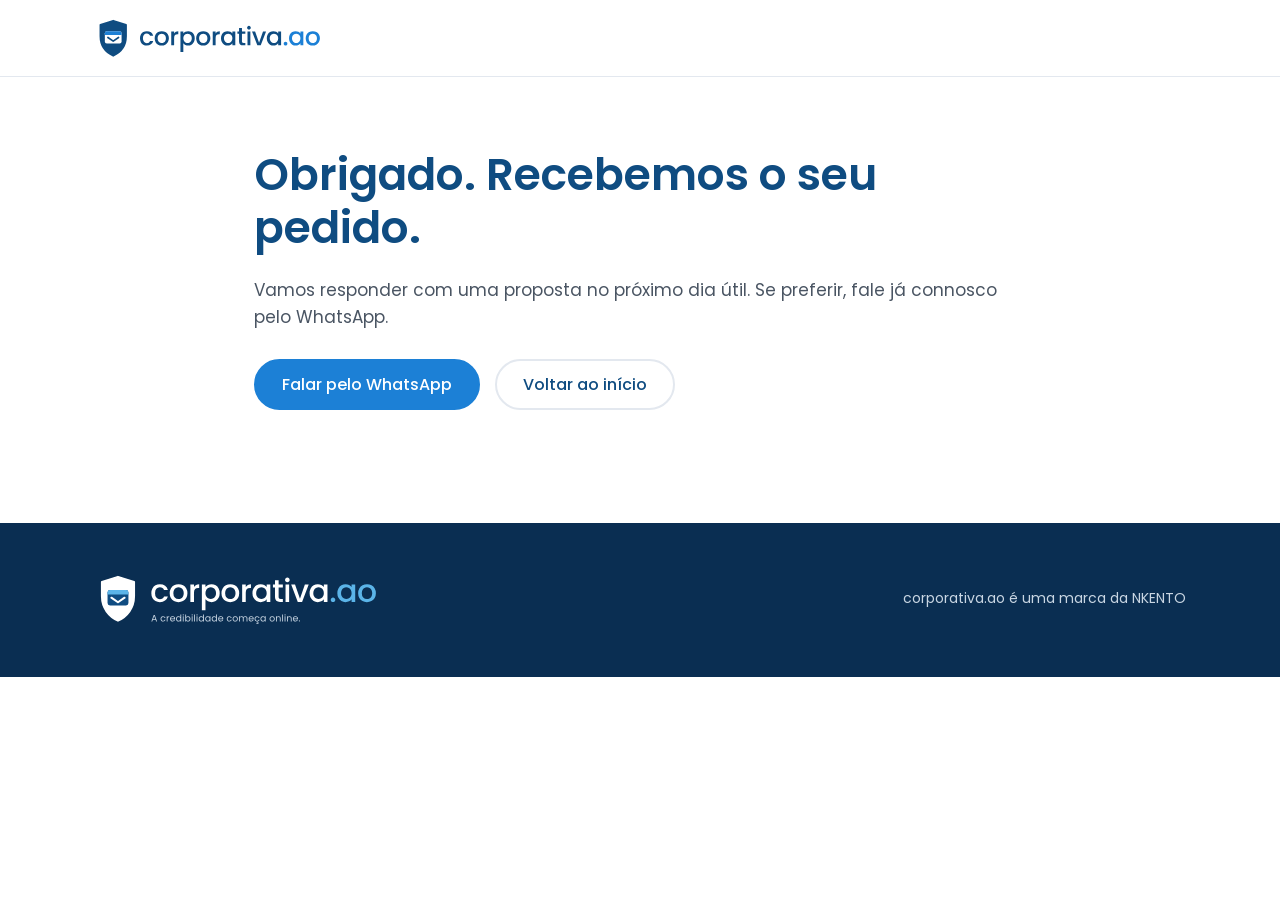
==== obrigado.html @ f04cb266 "Primeira versão do site corporativa.ao" ====
<!doctype html>
<html lang="pt-AO">
<head>
<meta charset="utf-8">
<meta name="viewport" content="width=device-width, initial-scale=1">
<title>Pedido recebido · corporativa.ao</title>
<meta name="robots" content="noindex">
<link rel="icon" href="favicon.svg" type="image/svg+xml">
<link rel="stylesheet" href="estilo.css">
</head>
<body>
<header class="topo">
  <div class="contentor topo-linha">
    <a href="index.html" class="marca"><img src="logo.svg" alt="corporativa.ao" width="230" height="47"></a>
  </div>
</header>
<main class="pagina-texto">
  <div class="contentor estreito">
    <h1>Obrigado. Recebemos o seu pedido.</h1>
    <p>Vamos responder com uma proposta no próximo dia útil. Se preferir, fale já connosco pelo WhatsApp.</p>
    <p style="margin-top:28px"><a class="botao" href="https://wa.me/244XXXXXXXXX" target="_blank" rel="noopener">Falar pelo WhatsApp</a>
    <a class="botao botao-secundario" href="index.html" style="margin-left:10px">Voltar ao início</a></p>
  </div>
</main>
<footer class="rodape">
  <div class="contentor rodape-grelha">
    <img src="logo-negativo.svg" alt="corporativa.ao · A credibilidade começa online." width="300" height="64">
    <div class="rodape-texto"><p>corporativa.ao é uma marca da NKENTO</p></div>
  </div>
</footer>
</body>
</html>
---- estilo.css ----
/* corporativa.ao · estilos do site (normas da marca v3) */

@font-face { font-family: "Poppins"; src: url("Poppins-Regular.ttf") format("truetype"); font-weight: 400; font-display: swap; }
@font-face { font-family: "Poppins"; src: url("Poppins-Medium.ttf") format("truetype"); font-weight: 500; font-display: swap; }
@font-face { font-family: "Poppins"; src: url("Poppins-SemiBold.ttf") format("truetype"); font-weight: 600; font-display: swap; }

:root {
  --azul: #0F4C81;        /* Azul Corporativo */
  --azul-online: #1C80D6; /* Azul Online */
  --azul-claro: #5BB4E8;  /* Azul Claro */
  --azul-noite: #0A2E52;  /* Azul Noite */
  --grafite: #4A5563;     /* Grafite */
  --nevoa: #F4F7FB;       /* Névoa */
  --linha: #E3E8EF;
  --branco: #FFFFFF;
  --raio: 14px;
  --sombra: 0 10px 30px rgba(10, 46, 82, 0.10);
  --largura: 1140px;
}

*, *::before, *::after { box-sizing: border-box; }
html { scroll-behavior: smooth; }
body {
  margin: 0;
  font-family: "Poppins", Arial, sans-serif;
  font-size: 17px;
  line-height: 1.6;
  color: var(--grafite);
  background: var(--branco);
  -webkit-font-smoothing: antialiased;
}
img { max-width: 100%; height: auto; display: block; }
a { color: var(--azul-online); }
h1, h2, h3 { color: var(--azul); line-height: 1.2; margin: 0 0 .5em; font-weight: 600; }
p { margin: 0 0 1em; }

.contentor { width: 100%; max-width: var(--largura); margin: 0 auto; padding: 0 24px; }
.estreito { max-width: 820px; }

.saltar { position: absolute; left: -999px; top: 8px; background: var(--azul); color: #fff; padding: 8px 14px; border-radius: 8px; z-index: 100; }
.saltar:focus { left: 8px; }

/* Botões */
.botao {
  display: inline-flex; align-items: center; justify-content: center;
  padding: 14px 26px; border-radius: 999px; border: 2px solid var(--azul-online);
  background: var(--azul-online); color: #fff; font: 500 16px/1.2 "Poppins", Arial, sans-serif;
  text-decoration: none; cursor: pointer; transition: background .2s, border-color .2s, transform .2s;
}
.botao:hover { background: var(--azul); border-color: var(--azul); }
.botao:focus-visible, .menu a:focus-visible, summary:focus-visible { outline: 3px solid var(--azul-claro); outline-offset: 3px; }
.botao-secundario { background: transparent; color: var(--azul); border-color: var(--linha); }
.botao-secundario:hover { background: var(--nevoa); border-color: var(--azul); color: var(--azul); }
.botao-pequeno { padding: 10px 18px; font-size: 15px; }
.botao-largo { width: 100%; }

/* Topo */
.topo { position: sticky; top: 0; z-index: 50; background: rgba(255,255,255,.94); backdrop-filter: blur(8px); border-bottom: 1px solid var(--linha); }
.topo-linha { display: flex; align-items: center; justify-content: space-between; height: 76px; }
.marca img { height: 44px; width: auto; }
.menu { display: flex; align-items: center; gap: 28px; }
.menu a { color: var(--azul); text-decoration: none; font-weight: 500; font-size: 15px; }
.menu a:not(.botao):hover { color: var(--azul-online); }
.menu .botao { color: #fff; }
.menu-botao { display: none; background: none; border: 0; padding: 10px; cursor: pointer; }
.menu-botao span { display: block; width: 24px; height: 2px; background: var(--azul); margin: 5px 0; transition: transform .2s, opacity .2s; }

/* Hero */
.hero { background: linear-gradient(180deg, var(--nevoa) 0%, #fff 100%); padding: 72px 0 88px; overflow: hidden; }
.hero-grelha { display: grid; grid-template-columns: 1.05fr .95fr; gap: 56px; align-items: center; }
.etiqueta { display: inline-block; font-size: 14px; font-weight: 500; color: var(--azul); background: #fff; border: 1px solid var(--linha); padding: 6px 14px; border-radius: 999px; margin-bottom: 22px; }
.hero h1 { font-size: clamp(38px, 5.2vw, 60px); letter-spacing: -0.02em; }
.destaque { color: var(--azul-online); }
.hero-sub { font-size: 19px; max-width: 540px; }
.hero-accoes { display: flex; flex-wrap: wrap; gap: 14px; margin: 30px 0 28px; }
.hero-provas { list-style: none; padding: 0; margin: 0; display: flex; flex-wrap: wrap; gap: 10px 24px; font-size: 15px; }
.hero-provas li { position: relative; padding-left: 26px; }
.hero-provas li::before, .lista-visto li::before {
  content: ""; position: absolute; left: 0; top: .45em; width: 16px; height: 16px; border-radius: 50%;
  background: var(--azul-online) url("data:image/svg+xml,%3Csvg xmlns='http://www.w3.org/2000/svg' viewBox='0 0 16 16'%3E%3Cpath d='M4.5 8.2l2.2 2.2 4.8-4.8' fill='none' stroke='%23fff' stroke-width='2' stroke-linecap='round' stroke-linejoin='round'/%3E%3C/svg%3E") center/16px no-repeat;
}

/* Ilustração do hero */
.hero-visual { position: relative; padding: 10px 0 40px 20px; }
.navegador { background: #fff; border-radius: 16px; box-shadow: 0 30px 60px rgba(10,46,82,.18); overflow: hidden; border: 1px solid var(--linha); }
.navegador-barra { display: flex; align-items: center; gap: 7px; background: var(--azul-online); padding: 12px 16px; }
.navegador-barra i { width: 10px; height: 10px; border-radius: 50%; background: rgba(255,255,255,.85); }
.navegador-barra span { margin-left: 12px; background: rgba(255,255,255,.18); color: #fff; font-size: 13px; padding: 3px 14px; border-radius: 999px; }
.navegador-corpo { padding: 22px 24px 28px; }
.maq-nav { display: flex; align-items: center; gap: 14px; margin-bottom: 26px; font-size: 14px; color: var(--azul); }
.maq-nav b { margin-right: auto; }
.maq-nav span { width: 42px; height: 7px; border-radius: 4px; background: var(--linha); }
.maq-hero { background: var(--nevoa); border-radius: 12px; padding: 26px 22px; margin-bottom: 18px; }
.maq-linha { height: 12px; border-radius: 6px; background: var(--azul); margin-bottom: 12px; }
.maq-linha.l1 { width: 72%; }
.maq-linha.l2 { width: 48%; background: #C9D6E3; height: 9px; }
.maq-botao { width: 120px; height: 30px; border-radius: 999px; background: var(--azul-online); margin-top: 18px; }
.maq-cartoes { display: grid; grid-template-columns: repeat(3, 1fr); gap: 12px; }
.maq-cartoes div { height: 64px; border-radius: 10px; border: 1px solid var(--linha); background: linear-gradient(180deg, #fff 55%, var(--nevoa) 55%); }
.cartao-email {
  position: absolute; left: -10px; bottom: 6px; display: flex; gap: 12px; align-items: center;
  background: #fff; border-radius: 14px; padding: 14px 18px; box-shadow: var(--sombra); border: 1px solid var(--linha);
}
.cartao-email b { display: block; color: var(--azul); font-size: 15px; font-weight: 600; }
.cartao-email small { color: var(--grafite); font-size: 13px; }
.cartao-email-icone { width: 42px; height: 42px; border-radius: 12px; background: var(--azul); color: #fff; display: grid; place-items: center; }

/* Secções */
.seccao { padding: 96px 0; }
.seccao-clara { background: var(--nevoa); }
.seccao-escura { background: var(--azul-noite); color: #C9D6E3; }
.seccao-escura h2, .seccao-escura h3 { color: #fff; }
.titulo-seccao { font-size: clamp(28px, 3.4vw, 40px); letter-spacing: -0.015em; max-width: 760px; }
.intro-seccao { font-size: 18px; max-width: 680px; margin-bottom: 44px; }

/* Comparação */
.comparacao { display: grid; grid-template-columns: 1fr 1fr; gap: 24px; }
.comparacao-cartao { background: #fff; border-radius: var(--raio); padding: 30px; border: 1px solid var(--linha); }
.comparacao-cartao ul { margin: 0; padding-left: 20px; }
.comparacao-cartao li { margin-bottom: 6px; }
.comparacao-rotulo { font-size: 14px; font-weight: 600; text-transform: uppercase; letter-spacing: .06em; margin-bottom: 10px; }
.endereco { font-size: 20px; font-weight: 500; padding: 12px 16px; border-radius: 10px; margin-bottom: 18px; word-break: break-all; }
.antes .comparacao-rotulo { color: #8A94A3; }
.antes .endereco { background: #F1F2F4; color: #6B7280; }
.depois { border: 2px solid var(--azul-online); box-shadow: var(--sombra); }
.depois .comparacao-rotulo { color: var(--azul-online); }
.depois .endereco { background: #E8F2FC; color: var(--azul); }

/* Cartões do pacote */
.grelha-3 { display: grid; grid-template-columns: repeat(3, 1fr); gap: 24px; }
.cartao { background: #fff; border: 1px solid var(--linha); border-radius: var(--raio); padding: 30px; transition: box-shadow .2s, transform .2s; }
.cartao:hover { box-shadow: var(--sombra); transform: translateY(-2px); }
.cartao h3 { font-size: 20px; }
.cartao p { margin: 0; font-size: 16px; }
.icone { width: 52px; height: 52px; border-radius: 14px; background: #E8F2FC; display: grid; place-items: center; margin-bottom: 20px; }
.icone svg { width: 26px; height: 26px; fill: none; stroke: var(--azul-online); stroke-width: 1.8; stroke-linecap: round; stroke-linejoin: round; }

/* Passos */
.passos { list-style: none; padding: 0; margin: 0; display: grid; grid-template-columns: repeat(4, 1fr); gap: 24px; counter-reset: passo; }
.passos li { background: #fff; border-radius: var(--raio); padding: 28px; border: 1px solid var(--linha); }
.passos h3 { font-size: 19px; }
.passos p { margin: 0; font-size: 16px; }
.passo-numero { display: grid; place-items: center; width: 40px; height: 40px; border-radius: 50%; background: var(--azul); color: #fff; font-weight: 600; margin-bottom: 18px; }

/* Público */
.publico > div { border-top: 3px solid var(--azul-online); padding-top: 22px; }
.publico h3 { font-size: 20px; }
.publico p { font-size: 16px; }

/* Preço */
.precos-grelha { display: grid; grid-template-columns: 1.1fr .9fr; gap: 56px; align-items: center; }
.seccao-escura .intro-seccao { color: #C9D6E3; }
.lista-visto { list-style: none; padding: 0; margin: 0; columns: 2; column-gap: 28px; }
.lista-visto li { position: relative; padding-left: 28px; margin-bottom: 12px; break-inside: avoid; color: #fff; }
.lista-visto li::before { background-color: var(--azul-claro); }
.cartao-preco { background: #fff; color: var(--grafite); border-radius: 20px; padding: 38px; box-shadow: 0 30px 60px rgba(0,0,0,.25); }
.preco-rotulo { font-weight: 600; color: var(--azul-online); text-transform: uppercase; letter-spacing: .06em; font-size: 14px; margin-bottom: 6px; }
.preco { font-size: 22px; font-weight: 500; color: var(--azul); margin: 0; }
.preco span { font-size: 54px; font-weight: 600; letter-spacing: -0.02em; }
.preco-nota { font-size: 15px; }
.cartao-preco hr { border: 0; border-top: 1px solid var(--linha); margin: 22px 0; }
.renovacao b { color: var(--azul); }
.equivale { font-size: 15px; background: var(--nevoa); padding: 10px 14px; border-radius: 10px; margin-bottom: 24px; }

/* Perguntas */
.perguntas details { border-bottom: 1px solid var(--linha); }
.perguntas summary {
  list-style: none; cursor: pointer; padding: 22px 40px 22px 0; position: relative;
  font-weight: 500; font-size: 18px; color: var(--azul);
}
.perguntas summary::-webkit-details-marker { display: none; }
.perguntas summary::after {
  content: ""; position: absolute; right: 6px; top: 50%; width: 12px; height: 12px; margin-top: -8px;
  border-right: 2px solid var(--azul-online); border-bottom: 2px solid var(--azul-online); transform: rotate(45deg); transition: transform .2s;
}
.perguntas details[open] summary::after { transform: rotate(-135deg); margin-top: -2px; }
.perguntas details p { padding-right: 40px; }

/* Contacto */
.contacto-grelha { display: grid; grid-template-columns: .9fr 1.1fr; gap: 56px; align-items: start; }
.contactos { list-style: none; padding: 0; margin: 0; }
.contactos li { padding: 14px 0; border-top: 1px solid var(--linha); display: grid; grid-template-columns: 110px 1fr; gap: 12px; }
.contactos span { font-weight: 600; color: var(--azul); }
.formulario { background: #fff; border-radius: 20px; padding: 34px; box-shadow: var(--sombra); border: 1px solid var(--linha); }
.campo { margin-bottom: 18px; }
.campo-duplo { display: grid; grid-template-columns: 1fr 1fr; gap: 16px; }
.campo label { display: block; font-weight: 500; color: var(--azul); font-size: 15px; margin-bottom: 6px; }
.campo label small { font-weight: 400; color: var(--grafite); }
.campo input, .campo textarea {
  width: 100%; font: 400 16px/1.4 "Poppins", Arial, sans-serif; color: var(--azul-noite);
  border: 1px solid #C9D3DF; border-radius: 10px; padding: 12px 14px; background: #fff;
}
.campo input:focus, .campo textarea:focus { outline: none; border-color: var(--azul-online); box-shadow: 0 0 0 3px rgba(28,128,214,.18); }
.campo-escondido { position: absolute; left: -9999px; }
.aviso-dados { font-size: 14px; }

/* Rodapé */
.rodape { background: var(--azul-noite); color: #C9D6E3; padding: 48px 0; }
.rodape-grelha { display: flex; justify-content: space-between; align-items: center; gap: 32px; flex-wrap: wrap; }
.rodape img { height: 58px; width: auto; }
.rodape-texto { font-size: 14px; text-align: right; }
.rodape-texto p { margin: 0 0 4px; }
.rodape a { color: #fff; }

/* WhatsApp flutuante */
.whatsapp-flutuante {
  position: fixed; right: 20px; bottom: 20px; z-index: 60; width: 58px; height: 58px; border-radius: 50%;
  background: #25D366; color: #fff; display: grid; place-items: center; box-shadow: 0 10px 25px rgba(0,0,0,.2);
}

/* Páginas de texto (privacidade, obrigado) */
.voltar { color: var(--azul); font-weight: 500; font-size: 15px; text-decoration: none; }
.voltar:hover { color: var(--azul-online); }
.pagina-texto { padding: 72px 0 96px; }
.pagina-texto h1 { font-size: clamp(30px, 4vw, 44px); }
.pagina-texto h2 { font-size: 22px; margin-top: 1.6em; }

/* Ecrãs médios */
@media (max-width: 980px) {
  .hero-grelha, .precos-grelha, .contacto-grelha { grid-template-columns: 1fr; gap: 44px; }
  .hero-visual { max-width: 560px; }
  .grelha-3 { grid-template-columns: 1fr 1fr; }
  .passos { grid-template-columns: 1fr 1fr; }
}

/* Telemóvel */
@media (max-width: 760px) {
  body { font-size: 16px; }
  .contentor { padding: 0 16px; }
  .topo-linha { height: 64px; }
  .marca img { height: 34px; }
  .menu-botao { display: block; }
  .menu {
    position: absolute; top: 64px; left: 0; right: 0; background: #fff; border-bottom: 1px solid var(--linha);
    flex-direction: column; align-items: stretch; gap: 0; padding: 8px 16px 18px; display: none;
  }
  .menu.aberto { display: flex; }
  .menu a { padding: 14px 0; border-bottom: 1px solid var(--linha); font-size: 16px; }
  .menu a.botao { margin-top: 14px; border-bottom: 2px solid var(--azul-online); }
  .menu-botao[aria-expanded="true"] span:nth-child(1) { transform: translateY(7px) rotate(45deg); }
  .menu-botao[aria-expanded="true"] span:nth-child(2) { opacity: 0; }
  .menu-botao[aria-expanded="true"] span:nth-child(3) { transform: translateY(-7px) rotate(-45deg); }
  .hero { padding: 44px 0 64px; }
  .hero-sub { font-size: 17px; }
  .hero-accoes .botao { width: 100%; }
  .hero-visual { padding: 0 0 46px; }
  .cartao-email { left: 8px; right: 8px; bottom: 0; }
  .seccao { padding: 64px 0; }
  .intro-seccao { font-size: 16px; margin-bottom: 32px; }
  .comparacao, .grelha-3, .passos, .campo-duplo { grid-template-columns: 1fr; }
  .endereco { font-size: 14px; word-break: normal; overflow-wrap: anywhere; }
  .lista-visto { columns: 1; }
  .cartao-preco, .formulario { padding: 26px 20px; }
  .preco span { font-size: 44px; }
  .contactos li { grid-template-columns: 1fr; gap: 2px; }
  .rodape-texto { text-align: left; }
  .whatsapp-flutuante { width: 52px; height: 52px; right: 14px; bottom: 14px; }
}

@media (prefers-reduced-motion: reduce) {
  html { scroll-behavior: auto; }
  * { transition: none !important; }
}
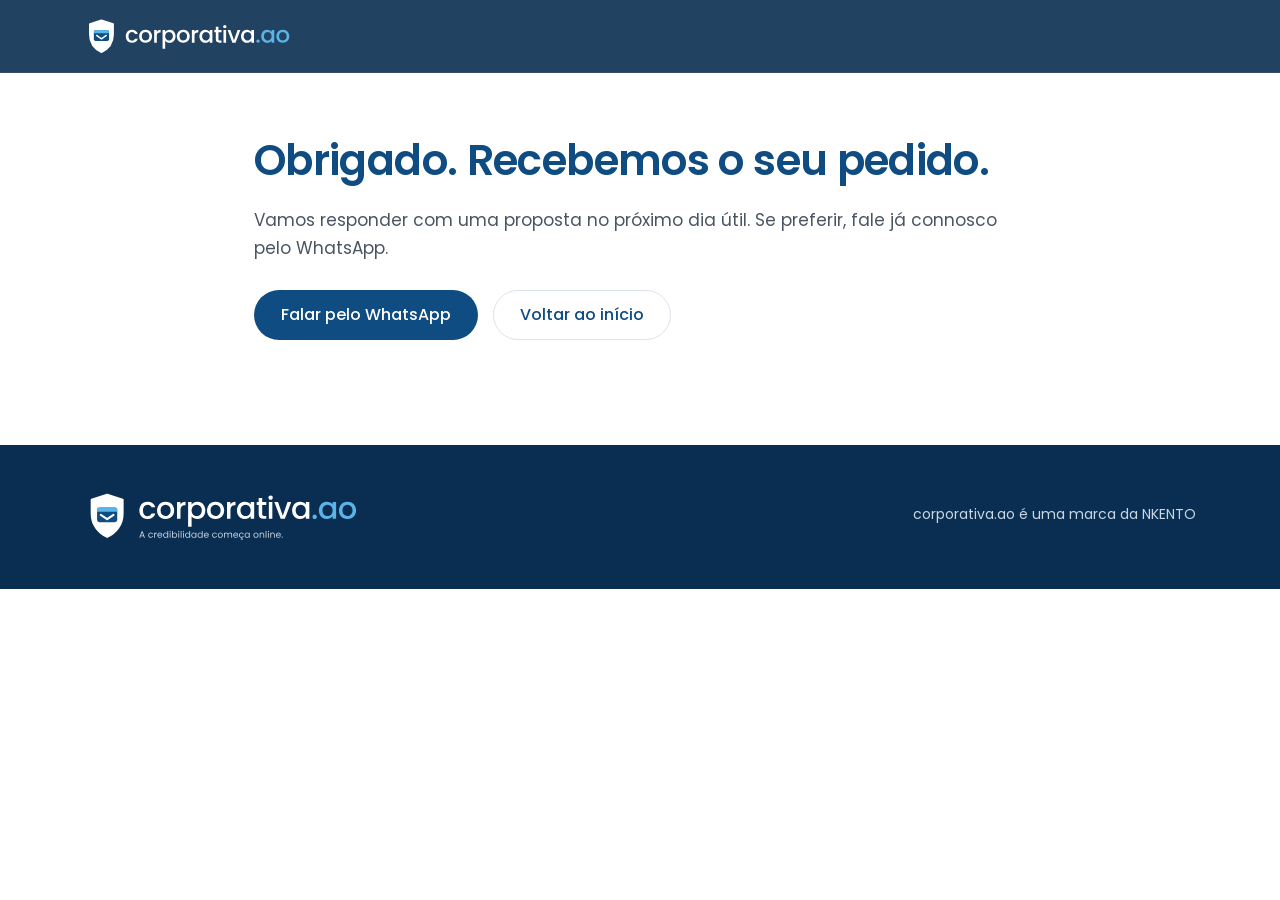
==== commit 07e00d29: "Novo visual: abertura escura, faixa animada e mosaico" ====
--- a/obrigado.html
+++ b/obrigado.html
@@ -6,12 +6,12 @@
 <title>Pedido recebido · corporativa.ao</title>
 <meta name="robots" content="noindex">
 <link rel="icon" href="favicon.svg" type="image/svg+xml">
-<link rel="stylesheet" href="estilo.css">
+<link rel="stylesheet" href="estilo.css?v=4">
 </head>
 <body>
 <header class="topo">
   <div class="contentor topo-linha">
-    <a href="index.html" class="marca"><img src="logo.svg" alt="corporativa.ao" width="230" height="47"></a>
+    <a href="index.html" class="marca"><img src="logo-branco.svg" alt="corporativa.ao" width="230" height="53"></a>
   </div>
 </header>
 <main class="pagina-texto">
--- a/estilo.css
+++ b/estilo.css
@@ -11,11 +11,14 @@
   --azul-noite: #0A2E52;  /* Azul Noite */
   --grafite: #4A5563;     /* Grafite */
   --nevoa: #F4F7FB;       /* Névoa */
-  --linha: #E3E8EF;
-  --branco: #FFFFFF;
-  --raio: 14px;
-  --sombra: 0 10px 30px rgba(10, 46, 82, 0.10);
-  --largura: 1140px;
+  --linha: #DCE3EB;
+  --ligacao: #1665AE;     /* Azul Online escurecido para texto pequeno (contraste AA) */
+  --cinza-texto: #5F6B7A;
+  --borda-campo: #7F8C9D;
+  --texto-escuro: #C9D6E3; /* texto corrido sobre fundos escuros */
+  --raio: 18px;
+  --largura: 1160px;
+  --brilho: 0 10px 34px rgba(28, 128, 214, .45);
 }
 
 *, *::before, *::after { box-sizing: border-box; }
@@ -24,240 +27,407 @@
   margin: 0;
   font-family: "Poppins", Arial, sans-serif;
   font-size: 17px;
-  line-height: 1.6;
+  line-height: 1.65;
   color: var(--grafite);
-  background: var(--branco);
+  background: #fff;
   -webkit-font-smoothing: antialiased;
 }
 img { max-width: 100%; height: auto; display: block; }
-a { color: var(--azul-online); }
-h1, h2, h3 { color: var(--azul); line-height: 1.2; margin: 0 0 .5em; font-weight: 600; }
+a { color: var(--ligacao); }
+h1, h2, h3 { color: var(--azul); line-height: 1.15; margin: 0 0 .5em; font-weight: 600; letter-spacing: -0.015em; }
+h2 { font-size: clamp(28px, 3.6vw, 44px); }
 p { margin: 0 0 1em; }
+section[id] { scroll-margin-top: 80px; }
 
 .contentor { width: 100%; max-width: var(--largura); margin: 0 auto; padding: 0 24px; }
 .estreito { max-width: 820px; }
 
-.saltar { position: absolute; left: -999px; top: 8px; background: var(--azul); color: #fff; padding: 8px 14px; border-radius: 8px; z-index: 100; }
+.saltar { position: absolute; left: -999px; top: 8px; background: #fff; color: var(--azul); padding: 8px 14px; z-index: 100; }
 .saltar:focus { left: 8px; }
+
+/* Tipografia de destaque: dois pesos e uma barra de realce sob as palavras-chave */
+.leve { font-weight: 400; }
+.realce { background: linear-gradient(transparent 60%, rgba(28, 128, 214, .55) 60%); padding: 0 .08em; }
+.realce-claro { background: linear-gradient(transparent 62%, rgba(91, 180, 232, .38) 62%); }
+.realce-branco { background: linear-gradient(transparent 62%, rgba(255, 255, 255, .28) 62%); }
+
+/* Etiqueta em pílula sobre os títulos */
+.pilula {
+  display: inline-flex; align-items: center; gap: 8px; margin: 0 0 18px;
+  padding: 6px 14px; border-radius: 999px; font-size: 13px; font-weight: 500; letter-spacing: .02em;
+  color: var(--texto-escuro); background: rgba(255, 255, 255, .06); border: 1px solid rgba(255, 255, 255, .18);
+}
+.pilula::before { content: ""; width: 7px; height: 7px; background: var(--azul-claro); border-radius: 2px; }
+.pilula-clara { color: var(--azul); background: #fff; border-color: var(--linha); }
+.pilula-clara::before { background: var(--azul-online); }
 
 /* Botões */
 .botao {
-  display: inline-flex; align-items: center; justify-content: center;
-  padding: 14px 26px; border-radius: 999px; border: 2px solid var(--azul-online);
-  background: var(--azul-online); color: #fff; font: 500 16px/1.2 "Poppins", Arial, sans-serif;
-  text-decoration: none; cursor: pointer; transition: background .2s, border-color .2s, transform .2s;
-}
-.botao:hover { background: var(--azul); border-color: var(--azul); }
-.botao:focus-visible, .menu a:focus-visible, summary:focus-visible { outline: 3px solid var(--azul-claro); outline-offset: 3px; }
-.botao-secundario { background: transparent; color: var(--azul); border-color: var(--linha); }
-.botao-secundario:hover { background: var(--nevoa); border-color: var(--azul); color: var(--azul); }
-.botao-pequeno { padding: 10px 18px; font-size: 15px; }
+  display: inline-flex; align-items: center; justify-content: center; gap: 10px;
+  padding: 14px 26px; border-radius: 999px; border: 1px solid transparent;
+  background: var(--azul); color: #fff; font: 500 16px/1.2 "Poppins", Arial, sans-serif;
+  text-decoration: none; cursor: pointer; transition: transform .2s, box-shadow .2s, background .2s;
+}
+.botao:hover { transform: translateY(-2px); }
+.botao:focus-visible, a:focus-visible, summary:focus-visible { outline: 3px solid var(--azul-claro); outline-offset: 3px; }
+.botao-brilho { background: linear-gradient(135deg, #1A74C6 0%, #1665AE 50%, var(--azul) 100%); box-shadow: var(--brilho); }
+.botao-brilho:hover { box-shadow: 0 14px 40px rgba(28, 128, 214, .6); }
+.botao-contorno { background: rgba(255, 255, 255, .04); color: #fff; border-color: rgba(255, 255, 255, .35); }
+.botao-contorno:hover { background: rgba(255, 255, 255, .1); }
+.botao-contorno-escuro { background: #fff; color: var(--azul); border-color: var(--linha); }
+.botao-contorno-escuro:hover { border-color: var(--azul); }
+.botao-secundario { background: #fff; color: var(--azul); border-color: var(--linha); }
+.botao-branco { background: #fff; color: var(--azul); box-shadow: 0 10px 30px rgba(10, 46, 82, .25); }
+.botao-pequeno { padding: 9px 18px; font-size: 15px; }
 .botao-largo { width: 100%; }
+.icone-botao { width: 20px; height: 20px; flex-shrink: 0; }
+
+/* Fundo escuro com grelha subtil e brilho azul */
+.escuro {
+  color: var(--texto-escuro);
+  background-color: var(--azul-noite);
+  background-image:
+    radial-gradient(700px 420px at 78% 35%, rgba(28, 128, 214, .35), transparent 70%),
+    radial-gradient(500px 360px at 8% 90%, rgba(91, 180, 232, .14), transparent 70%),
+    linear-gradient(rgba(255, 255, 255, .045) 1px, transparent 1px),
+    linear-gradient(90deg, rgba(255, 255, 255, .045) 1px, transparent 1px);
+  background-size: auto, auto, 64px 64px, 64px 64px;
+}
+.escuro h1, .escuro h2, .escuro h3 { color: #fff; }
 
 /* Topo */
-.topo { position: sticky; top: 0; z-index: 50; background: rgba(255,255,255,.94); backdrop-filter: blur(8px); border-bottom: 1px solid var(--linha); }
-.topo-linha { display: flex; align-items: center; justify-content: space-between; height: 76px; }
-.marca img { height: 44px; width: auto; }
+.topo {
+  position: sticky; top: 0; z-index: 50;
+  background: rgba(10, 46, 82, .9); backdrop-filter: blur(12px); -webkit-backdrop-filter: blur(12px);
+  border-bottom: 1px solid rgba(255, 255, 255, .08); transition: box-shadow .2s;
+}
+.topo.com-sombra { box-shadow: 0 6px 24px rgba(0, 0, 0, .25); }
+.topo-linha { display: flex; align-items: center; justify-content: space-between; height: 72px; }
+.marca img { height: 40px; width: auto; }
 .menu { display: flex; align-items: center; gap: 28px; }
-.menu a { color: var(--azul); text-decoration: none; font-weight: 500; font-size: 15px; }
-.menu a:not(.botao):hover { color: var(--azul-online); }
-.menu .botao { color: #fff; }
+.menu a { color: #DCE6F2; text-decoration: none; font-weight: 500; font-size: 15px; }
+.menu a:not(.botao):hover { color: #fff; }
+.menu .botao { color: #fff; background: #1A6DBC; box-shadow: 0 6px 20px rgba(28, 128, 214, .45); }
 .menu-botao { display: none; background: none; border: 0; padding: 10px; cursor: pointer; }
-.menu-botao span { display: block; width: 24px; height: 2px; background: var(--azul); margin: 5px 0; transition: transform .2s, opacity .2s; }
-
-/* Hero */
-.hero { background: linear-gradient(180deg, var(--nevoa) 0%, #fff 100%); padding: 72px 0 88px; overflow: hidden; }
-.hero-grelha { display: grid; grid-template-columns: 1.05fr .95fr; gap: 56px; align-items: center; }
-.etiqueta { display: inline-block; font-size: 14px; font-weight: 500; color: var(--azul); background: #fff; border: 1px solid var(--linha); padding: 6px 14px; border-radius: 999px; margin-bottom: 22px; }
-.hero h1 { font-size: clamp(38px, 5.2vw, 60px); letter-spacing: -0.02em; }
-.destaque { color: var(--azul-online); }
-.hero-sub { font-size: 19px; max-width: 540px; }
-.hero-accoes { display: flex; flex-wrap: wrap; gap: 14px; margin: 30px 0 28px; }
-.hero-provas { list-style: none; padding: 0; margin: 0; display: flex; flex-wrap: wrap; gap: 10px 24px; font-size: 15px; }
-.hero-provas li { position: relative; padding-left: 26px; }
-.hero-provas li::before, .lista-visto li::before {
-  content: ""; position: absolute; left: 0; top: .45em; width: 16px; height: 16px; border-radius: 50%;
-  background: var(--azul-online) url("data:image/svg+xml,%3Csvg xmlns='http://www.w3.org/2000/svg' viewBox='0 0 16 16'%3E%3Cpath d='M4.5 8.2l2.2 2.2 4.8-4.8' fill='none' stroke='%23fff' stroke-width='2' stroke-linecap='round' stroke-linejoin='round'/%3E%3C/svg%3E") center/16px no-repeat;
-}
-
-/* Ilustração do hero */
-.hero-visual { position: relative; padding: 10px 0 40px 20px; }
-.navegador { background: #fff; border-radius: 16px; box-shadow: 0 30px 60px rgba(10,46,82,.18); overflow: hidden; border: 1px solid var(--linha); }
-.navegador-barra { display: flex; align-items: center; gap: 7px; background: var(--azul-online); padding: 12px 16px; }
-.navegador-barra i { width: 10px; height: 10px; border-radius: 50%; background: rgba(255,255,255,.85); }
-.navegador-barra span { margin-left: 12px; background: rgba(255,255,255,.18); color: #fff; font-size: 13px; padding: 3px 14px; border-radius: 999px; }
-.navegador-corpo { padding: 22px 24px 28px; }
-.maq-nav { display: flex; align-items: center; gap: 14px; margin-bottom: 26px; font-size: 14px; color: var(--azul); }
-.maq-nav b { margin-right: auto; }
-.maq-nav span { width: 42px; height: 7px; border-radius: 4px; background: var(--linha); }
-.maq-hero { background: var(--nevoa); border-radius: 12px; padding: 26px 22px; margin-bottom: 18px; }
-.maq-linha { height: 12px; border-radius: 6px; background: var(--azul); margin-bottom: 12px; }
-.maq-linha.l1 { width: 72%; }
-.maq-linha.l2 { width: 48%; background: #C9D6E3; height: 9px; }
-.maq-botao { width: 120px; height: 30px; border-radius: 999px; background: var(--azul-online); margin-top: 18px; }
-.maq-cartoes { display: grid; grid-template-columns: repeat(3, 1fr); gap: 12px; }
-.maq-cartoes div { height: 64px; border-radius: 10px; border: 1px solid var(--linha); background: linear-gradient(180deg, #fff 55%, var(--nevoa) 55%); }
-.cartao-email {
-  position: absolute; left: -10px; bottom: 6px; display: flex; gap: 12px; align-items: center;
-  background: #fff; border-radius: 14px; padding: 14px 18px; box-shadow: var(--sombra); border: 1px solid var(--linha);
-}
-.cartao-email b { display: block; color: var(--azul); font-size: 15px; font-weight: 600; }
-.cartao-email small { color: var(--grafite); font-size: 13px; }
-.cartao-email-icone { width: 42px; height: 42px; border-radius: 12px; background: var(--azul); color: #fff; display: grid; place-items: center; }
+.menu-botao span { display: block; width: 24px; height: 2px; background: #fff; margin: 5px 0; transition: transform .2s, opacity .2s; }
+.voltar { color: #DCE6F2; font-weight: 500; font-size: 15px; text-decoration: none; }
+.voltar:hover { color: #fff; }
+
+/* Fotografias */
+.foto { margin: 0; position: relative; background: var(--nevoa); overflow: hidden; }
+.foto img { width: 100%; height: 100%; object-fit: cover; }
+.foto.sem-foto img { display: none; }
+.foto.sem-foto::after {
+  content: attr(data-legenda); position: absolute; inset: 0; display: grid; place-items: center; padding: 20px;
+  text-align: center; font-size: 13px; color: #8A96A6; border: 1px dashed #C3CEDB;
+}
+
+/* Abertura */
+.abertura { padding: 76px 0 112px; overflow: hidden; }
+.abertura-grelha { display: grid; grid-template-columns: 1.1fr .9fr; gap: 64px; align-items: center; }
+.abertura h1 { font-size: clamp(42px, 5.8vw, 70px); line-height: 1.05; margin-bottom: .4em; }
+.abertura .leve { color: #DCE6F2; }
+.abertura-sub { font-size: 18px; max-width: 540px; }
+.abertura-accoes { display: flex; flex-wrap: wrap; align-items: center; gap: 14px; margin: 32px 0 26px; }
+.factos { list-style: none; padding: 0; margin: 0; display: flex; flex-wrap: wrap; gap: 8px 22px; font-size: 14px; }
+.factos li { position: relative; padding-left: 24px; }
+
+/* Marcas de lista (visto e cruz) */
+.factos li::before, .lista-marcas li::before {
+  content: ""; position: absolute; left: 0; top: .32em; width: 16px; height: 16px; border-radius: 50%;
+  background: var(--azul-claro) url("data:image/svg+xml,%3Csvg xmlns='http://www.w3.org/2000/svg' viewBox='0 0 16 16'%3E%3Cpath d='M4.5 8.2l2.2 2.2 4.8-4.8' fill='none' stroke='%230A2E52' stroke-width='2' stroke-linecap='round' stroke-linejoin='round'/%3E%3C/svg%3E") center/16px no-repeat;
+}
+.lista-marcas { list-style: none; padding: 0; margin: 0; }
+.lista-marcas li { position: relative; padding-left: 28px; margin-bottom: 10px; }
+.lista-marcas.cruz li::before {
+  background: #C3CBD6 url("data:image/svg+xml,%3Csvg xmlns='http://www.w3.org/2000/svg' viewBox='0 0 16 16'%3E%3Cpath d='M5.2 5.2l5.6 5.6M10.8 5.2l-5.6 5.6' fill='none' stroke='%23fff' stroke-width='2' stroke-linecap='round'/%3E%3C/svg%3E") center/16px no-repeat;
+}
+
+/* Janela de navegador com notas flutuantes (eco do símbolo da marca) */
+.abertura-visual { position: relative; max-width: 460px; margin-left: auto; }
+.janela {
+  border-radius: 16px; overflow: hidden; background: rgba(255, 255, 255, .06);
+  border: 1px solid rgba(255, 255, 255, .16); box-shadow: 0 40px 90px rgba(0, 0, 0, .45), 0 0 80px rgba(28, 128, 214, .2);
+}
+.janela-barra { display: flex; align-items: center; gap: 7px; padding: 11px 14px; background: rgba(255, 255, 255, .08); }
+.janela-barra i { width: 10px; height: 10px; border-radius: 50%; background: rgba(255, 255, 255, .55); }
+.janela-barra i:first-child { background: var(--azul-claro); }
+.janela-barra span { margin-left: 10px; font-size: 12px; color: #DCE6F2; background: rgba(255, 255, 255, .1); padding: 3px 14px; border-radius: 999px; }
+.foto-abertura { aspect-ratio: 4 / 5; background: #123B63; }
+.nota {
+  position: absolute; display: flex; align-items: center; gap: 12px; padding: 11px 16px 11px 11px;
+  background: #fff; border-radius: 14px; box-shadow: 0 18px 40px rgba(0, 0, 0, .28); white-space: nowrap;
+  animation: flutuar 6s ease-in-out infinite;
+}
+.nota b { display: block; color: var(--azul); font-size: 14px; font-weight: 600; line-height: 1.3; }
+.nota small { display: block; color: var(--cinza-texto); font-size: 12px; line-height: 1.3; }
+.nota-icone { width: 38px; height: 38px; border-radius: 10px; background: var(--azul); display: grid; place-items: center; flex-shrink: 0; }
+.nota-icone.verde { background: #1FAE5B; }
+.nota-icone svg { width: 20px; height: 20px; fill: none; stroke: #fff; stroke-width: 1.8; stroke-linecap: round; stroke-linejoin: round; }
+.nota-1 { top: 16%; left: -70px; }
+.nota-2 { top: 50%; right: -46px; animation-delay: -2s; }
+.nota-3 { bottom: 9%; left: -40px; animation-delay: -4s; }
+@keyframes flutuar { 0%, 100% { transform: translateY(0); } 50% { transform: translateY(-8px); } }
+
+/* Faixa com as áreas de negócio */
+.faixa { background: linear-gradient(90deg, var(--azul) 0%, var(--azul-online) 100%); overflow: hidden; padding: 18px 0; }
+.faixa-pista { display: flex; width: max-content; animation: deslizar 45s linear infinite; }
+.faixa ul { display: flex; list-style: none; margin: 0; padding: 0; }
+.faixa li { display: flex; align-items: center; gap: 40px; padding-right: 40px; color: #fff; font-size: 18px; font-weight: 500; white-space: nowrap; }
+.faixa li::after { content: ""; width: 8px; height: 8px; background: var(--azul-claro); border-radius: 2px; }
+@keyframes deslizar { to { transform: translateX(-50%); } }
 
 /* Secções */
-.seccao { padding: 96px 0; }
+.seccao { padding: 104px 0; }
 .seccao-clara { background: var(--nevoa); }
-.seccao-escura { background: var(--azul-noite); color: #C9D6E3; }
-.seccao-escura h2, .seccao-escura h3 { color: #fff; }
-.titulo-seccao { font-size: clamp(28px, 3.4vw, 40px); letter-spacing: -0.015em; max-width: 760px; }
-.intro-seccao { font-size: 18px; max-width: 680px; margin-bottom: 44px; }
+.cabeca-seccao { max-width: 760px; margin-bottom: 52px; }
+.cabeca-seccao.centro { text-align: center; margin-left: auto; margin-right: auto; }
+.cabeca-seccao p:last-child { margin-bottom: 0; }
 
 /* Comparação */
-.comparacao { display: grid; grid-template-columns: 1fr 1fr; gap: 24px; }
-.comparacao-cartao { background: #fff; border-radius: var(--raio); padding: 30px; border: 1px solid var(--linha); }
-.comparacao-cartao ul { margin: 0; padding-left: 20px; }
-.comparacao-cartao li { margin-bottom: 6px; }
-.comparacao-rotulo { font-size: 14px; font-weight: 600; text-transform: uppercase; letter-spacing: .06em; margin-bottom: 10px; }
-.endereco { font-size: 20px; font-weight: 500; padding: 12px 16px; border-radius: 10px; margin-bottom: 18px; word-break: break-all; }
-.antes .comparacao-rotulo { color: #8A94A3; }
-.antes .endereco { background: #F1F2F4; color: #6B7280; }
-.depois { border: 2px solid var(--azul-online); box-shadow: var(--sombra); }
-.depois .comparacao-rotulo { color: var(--azul-online); }
-.depois .endereco { background: #E8F2FC; color: var(--azul); }
-
-/* Cartões do pacote */
-.grelha-3 { display: grid; grid-template-columns: repeat(3, 1fr); gap: 24px; }
-.cartao { background: #fff; border: 1px solid var(--linha); border-radius: var(--raio); padding: 30px; transition: box-shadow .2s, transform .2s; }
-.cartao:hover { box-shadow: var(--sombra); transform: translateY(-2px); }
-.cartao h3 { font-size: 20px; }
-.cartao p { margin: 0; font-size: 16px; }
-.icone { width: 52px; height: 52px; border-radius: 14px; background: #E8F2FC; display: grid; place-items: center; margin-bottom: 20px; }
-.icone svg { width: 26px; height: 26px; fill: none; stroke: var(--azul-online); stroke-width: 1.8; stroke-linecap: round; stroke-linejoin: round; }
+.comparacao { display: grid; grid-template-columns: .9fr 1.1fr; gap: 24px; align-items: stretch; max-width: 980px; margin: 0 auto; }
+.comparacao-cartao { position: relative; border-radius: var(--raio); padding: 34px; }
+.comparacao-rotulo { font-size: 13px; font-weight: 600; text-transform: uppercase; letter-spacing: .08em; margin-bottom: 14px; }
+.remetente { font-size: 17px; font-weight: 500; padding: 12px 16px; border-radius: 12px; margin-bottom: 22px; overflow-wrap: anywhere; }
+.remetente span { font-weight: 400; font-size: 14px; margin-right: 6px; }
+.fraco { background: #EEF1F5; color: var(--cinza-texto); }
+.fraco .remetente { background: #fff; color: var(--cinza-texto); text-decoration: line-through; text-decoration-color: #A9B4C2; }
+.forte {
+  background: linear-gradient(140deg, var(--azul) 0%, var(--azul-online) 100%); color: #E8F1FB;
+  box-shadow: 0 30px 60px rgba(15, 76, 129, .35); transform: translateY(-8px);
+}
+.forte .comparacao-rotulo { color: #fff; }
+.forte .remetente { background: rgba(255, 255, 255, .14); color: #fff; }
+.comparacao-marca { position: absolute; right: 26px; bottom: 26px; width: 40px; opacity: .95; }
+
+/* O que inclui: grelha em mosaico */
+.bento { display: grid; grid-template-columns: 1.05fr 1fr 1fr; grid-auto-rows: minmax(190px, auto); gap: 20px; }
+.bento-foto { grid-row: span 3; border-radius: var(--raio); min-height: 100%; }
+.bento-foto figcaption {
+  position: absolute; left: 0; right: 0; bottom: 0; padding: 60px 24px 22px; color: #fff; font-weight: 500;
+  background: linear-gradient(transparent, rgba(10, 46, 82, .9));
+}
+.bento-cartao { background: #fff; border: 1px solid var(--linha); border-radius: var(--raio); padding: 26px; transition: transform .25s, box-shadow .25s; }
+.bento-cartao:hover { transform: translateY(-4px); box-shadow: 0 20px 40px rgba(10, 46, 82, .1); }
+.bento-cartao h3 { font-size: 19px; margin: 16px 0 6px; }
+.bento-cartao p { margin: 0; font-size: 15px; }
+.bento-largo { grid-column: span 2; display: flex; gap: 20px; align-items: flex-start; background: var(--azul); border-color: var(--azul); color: #DCE6F2; }
+.bento-largo h3 { color: #fff; margin-top: 4px; }
+.icone { width: 48px; height: 48px; border-radius: 14px; background: #E5F0FB; display: grid; place-items: center; flex-shrink: 0; }
+.icone svg { width: 24px; height: 24px; fill: none; stroke: var(--azul-online); stroke-width: 1.8; stroke-linecap: round; stroke-linejoin: round; }
+.bento-largo .icone { background: rgba(255, 255, 255, .12); }
+.bento-largo .icone svg { stroke: #fff; }
 
 /* Passos */
-.passos { list-style: none; padding: 0; margin: 0; display: grid; grid-template-columns: repeat(4, 1fr); gap: 24px; counter-reset: passo; }
-.passos li { background: #fff; border-radius: var(--raio); padding: 28px; border: 1px solid var(--linha); }
+.passos { list-style: none; padding: 0; margin: 0; display: grid; grid-template-columns: repeat(4, 1fr); gap: 28px; }
+.passos li {
+  position: relative; padding: 30px 26px; border-radius: var(--raio);
+  background: rgba(255, 255, 255, .05); border: 1px solid rgba(255, 255, 255, .12);
+}
+.passos li:not(:last-child)::after {
+  content: "→"; position: absolute; right: -24px; top: 38px; color: var(--azul-claro); font-size: 20px;
+}
 .passos h3 { font-size: 19px; }
-.passos p { margin: 0; font-size: 16px; }
-.passo-numero { display: grid; place-items: center; width: 40px; height: 40px; border-radius: 50%; background: var(--azul); color: #fff; font-weight: 600; margin-bottom: 18px; }
-
-/* Público */
-.publico > div { border-top: 3px solid var(--azul-online); padding-top: 22px; }
-.publico h3 { font-size: 20px; }
-.publico p { font-size: 16px; }
+.passos p { margin: 0; font-size: 15px; }
+.passo-numero {
+  display: grid; place-items: center; width: 46px; height: 46px; border-radius: 50%; margin-bottom: 20px;
+  color: #fff; font-weight: 600; border: 2px solid var(--azul-claro); box-shadow: 0 0 22px rgba(91, 180, 232, .45);
+}
+
+/* Com quem trabalhamos */
+.segmentos { display: grid; grid-template-columns: repeat(3, 1fr); gap: 22px; }
+.cartao-foto { border-radius: var(--raio); aspect-ratio: 4 / 5; }
+.cartao-foto img { transition: transform .7s ease; }
+.cartao-foto:hover img { transform: scale(1.05); }
+.cartao-foto figcaption {
+  position: absolute; left: 0; right: 0; bottom: 0; padding: 70px 22px 22px;
+  background: linear-gradient(transparent, rgba(10, 46, 82, .92));
+}
+.cartao-foto figcaption b { display: block; color: #fff; font-size: 19px; font-weight: 600; }
+.cartao-foto figcaption span { display: block; color: var(--texto-escuro); font-size: 14px; }
+.chamada {
+  display: flex; align-items: center; justify-content: space-between; gap: 24px; margin-top: 40px;
+  padding: 24px 30px; border-radius: var(--raio); background: var(--nevoa);
+}
+.chamada p { margin: 0; color: var(--azul); font-weight: 500; }
+.chamada .botao { flex-shrink: 0; }
 
 /* Preço */
-.precos-grelha { display: grid; grid-template-columns: 1.1fr .9fr; gap: 56px; align-items: center; }
-.seccao-escura .intro-seccao { color: #C9D6E3; }
-.lista-visto { list-style: none; padding: 0; margin: 0; columns: 2; column-gap: 28px; }
-.lista-visto li { position: relative; padding-left: 28px; margin-bottom: 12px; break-inside: avoid; color: #fff; }
-.lista-visto li::before { background-color: var(--azul-claro); }
-.cartao-preco { background: #fff; color: var(--grafite); border-radius: 20px; padding: 38px; box-shadow: 0 30px 60px rgba(0,0,0,.25); }
-.preco-rotulo { font-weight: 600; color: var(--azul-online); text-transform: uppercase; letter-spacing: .06em; font-size: 14px; margin-bottom: 6px; }
-.preco { font-size: 22px; font-weight: 500; color: var(--azul); margin: 0; }
-.preco span { font-size: 54px; font-weight: 600; letter-spacing: -0.02em; }
-.preco-nota { font-size: 15px; }
-.cartao-preco hr { border: 0; border-top: 1px solid var(--linha); margin: 22px 0; }
-.renovacao b { color: var(--azul); }
-.equivale { font-size: 15px; background: var(--nevoa); padding: 10px 14px; border-radius: 10px; margin-bottom: 24px; }
+.preco-grelha { display: grid; grid-template-columns: 1.1fr .9fr; gap: 64px; align-items: center; }
+.preco-pagamento { font-size: 15px; color: #DCE6F2; }
+.cartao-preco {
+  border-radius: 22px; padding: 34px; background: rgba(255, 255, 255, .06);
+  border: 1px solid rgba(91, 180, 232, .4); box-shadow: 0 0 70px rgba(28, 128, 214, .25);
+  backdrop-filter: blur(6px); -webkit-backdrop-filter: blur(6px);
+}
+.cartao-preco-titulo { font-size: 13px; font-weight: 600; text-transform: uppercase; letter-spacing: .08em; color: var(--azul-claro); margin-bottom: 10px; }
+.preco-linha { display: flex; justify-content: space-between; align-items: baseline; gap: 16px; padding: 14px 0; border-bottom: 1px solid rgba(255, 255, 255, .14); }
+.preco-linha span { font-size: 15px; }
+.preco-linha b { color: #fff; font-size: 28px; font-weight: 600; white-space: nowrap; }
+.preco-linha small { font-size: 15px; font-weight: 400; color: var(--texto-escuro); }
+.cartao-preco .lista-marcas { margin: 22px 0 6px; }
+.cartao-preco .lista-marcas li { color: #E8F1FB; font-size: 15px; }
+.equivale { font-size: 14px; margin: 14px 0 22px; padding: 10px 14px; border-radius: 10px; background: rgba(255, 255, 255, .06); }
+
+/* Quem está por trás */
+.quem-grelha { display: grid; grid-template-columns: .55fr 1.45fr; gap: 56px; align-items: center; }
+.foto-equipa { aspect-ratio: 1 / 1; border-radius: var(--raio); }
+.foto-equipa.sem-foto { display: none; }
+.quem-grelha:has(.foto-equipa.sem-foto) { grid-template-columns: minmax(0, 780px); }
+.nota-fundador { font-style: italic; color: var(--azul); }
+.assinatura { font-weight: 500; color: var(--azul); }
 
 /* Perguntas */
-.perguntas details { border-bottom: 1px solid var(--linha); }
+.perguntas details { background: #fff; border: 1px solid var(--linha); border-radius: 14px; padding: 0 22px; margin-bottom: 10px; transition: box-shadow .2s; }
+.perguntas details[open] { box-shadow: 0 12px 30px rgba(10, 46, 82, .08); }
 .perguntas summary {
-  list-style: none; cursor: pointer; padding: 22px 40px 22px 0; position: relative;
-  font-weight: 500; font-size: 18px; color: var(--azul);
+  list-style: none; cursor: pointer; padding: 20px 40px 20px 0; position: relative;
+  font-weight: 500; font-size: 17px; color: var(--azul);
 }
 .perguntas summary::-webkit-details-marker { display: none; }
 .perguntas summary::after {
-  content: ""; position: absolute; right: 6px; top: 50%; width: 12px; height: 12px; margin-top: -8px;
-  border-right: 2px solid var(--azul-online); border-bottom: 2px solid var(--azul-online); transform: rotate(45deg); transition: transform .2s;
-}
-.perguntas details[open] summary::after { transform: rotate(-135deg); margin-top: -2px; }
+  content: "+"; position: absolute; right: 0; top: 50%; transform: translateY(-50%);
+  width: 28px; height: 28px; border-radius: 50%; display: grid; place-items: center;
+  background: #E5F0FB; color: var(--azul-online); font-size: 20px; line-height: 1;
+}
+.perguntas details[open] summary::after { content: "−"; }
 .perguntas details p { padding-right: 40px; }
 
+/* Chamada final */
+.chamada-final {
+  padding: 88px 0; color: #E3EDF8;
+  background-color: var(--azul);
+  background-image:
+    radial-gradient(600px 400px at 85% 20%, rgba(91, 180, 232, .35), transparent 70%),
+    linear-gradient(rgba(255, 255, 255, .06) 1px, transparent 1px),
+    linear-gradient(90deg, rgba(255, 255, 255, .06) 1px, transparent 1px),
+    linear-gradient(135deg, var(--azul) 0%, var(--azul-online) 100%);
+  background-size: auto, 64px 64px, 64px 64px, auto;
+}
+.chamada-final-grelha { display: grid; grid-template-columns: 1.05fr .95fr; gap: 56px; align-items: center; }
+.chamada-final h2 { color: #fff; }
+.chamada-final .abertura-accoes { margin-bottom: 0; }
+.foto-chamada { aspect-ratio: 3 / 2; border-radius: var(--raio); box-shadow: 0 30px 70px rgba(0, 0, 0, .3); }
+
 /* Contacto */
-.contacto-grelha { display: grid; grid-template-columns: .9fr 1.1fr; gap: 56px; align-items: start; }
-.contactos { list-style: none; padding: 0; margin: 0; }
-.contactos li { padding: 14px 0; border-top: 1px solid var(--linha); display: grid; grid-template-columns: 110px 1fr; gap: 12px; }
+.contacto-grelha { display: grid; grid-template-columns: .9fr 1.1fr; gap: 64px; align-items: start; }
+.contactos { list-style: none; padding: 0; margin: 24px 0 0; }
+.contactos li { padding: 14px 0; border-top: 1px solid var(--linha); display: grid; grid-template-columns: 100px 1fr; gap: 12px; font-size: 16px; }
 .contactos span { font-weight: 600; color: var(--azul); }
-.formulario { background: #fff; border-radius: 20px; padding: 34px; box-shadow: var(--sombra); border: 1px solid var(--linha); }
+.formulario { background: var(--nevoa); border-radius: var(--raio); padding: 34px; }
 .campo { margin-bottom: 18px; }
 .campo-duplo { display: grid; grid-template-columns: 1fr 1fr; gap: 16px; }
 .campo label { display: block; font-weight: 500; color: var(--azul); font-size: 15px; margin-bottom: 6px; }
 .campo label small { font-weight: 400; color: var(--grafite); }
 .campo input, .campo textarea {
   width: 100%; font: 400 16px/1.4 "Poppins", Arial, sans-serif; color: var(--azul-noite);
-  border: 1px solid #C9D3DF; border-radius: 10px; padding: 12px 14px; background: #fff;
-}
-.campo input:focus, .campo textarea:focus { outline: none; border-color: var(--azul-online); box-shadow: 0 0 0 3px rgba(28,128,214,.18); }
+  border: 1px solid var(--borda-campo); border-radius: 12px; padding: 12px 14px; background: #fff;
+}
+.campo input::placeholder { color: #8A96A6; }
+.campo input:focus, .campo textarea:focus { outline: none; border-color: var(--azul-online); box-shadow: 0 0 0 3px rgba(28, 128, 214, .18); }
 .campo-escondido { position: absolute; left: -9999px; }
 .aviso-dados { font-size: 14px; }
+.aviso-erro { background: #FDECEC; color: #9B1C1C; border-radius: 12px; padding: 12px 14px; font-size: 15px; }
 
 /* Rodapé */
-.rodape { background: var(--azul-noite); color: #C9D6E3; padding: 48px 0; }
+.rodape { background: var(--azul-noite); color: var(--texto-escuro); padding: 44px 0; }
 .rodape-grelha { display: flex; justify-content: space-between; align-items: center; gap: 32px; flex-wrap: wrap; }
-.rodape img { height: 58px; width: auto; }
+.rodape img { height: 56px; width: auto; }
 .rodape-texto { font-size: 14px; text-align: right; }
 .rodape-texto p { margin: 0 0 4px; }
 .rodape a { color: #fff; }
 
 /* WhatsApp flutuante */
 .whatsapp-flutuante {
-  position: fixed; right: 20px; bottom: 20px; z-index: 60; width: 58px; height: 58px; border-radius: 50%;
-  background: #25D366; color: #fff; display: grid; place-items: center; box-shadow: 0 10px 25px rgba(0,0,0,.2);
+  position: fixed; right: 20px; bottom: 20px; z-index: 60; width: 56px; height: 56px; border-radius: 50%;
+  background: #25D366; color: #fff; display: grid; place-items: center; box-shadow: 0 8px 22px rgba(0, 0, 0, .25);
 }
 
 /* Páginas de texto (privacidade, obrigado) */
-.voltar { color: var(--azul); font-weight: 500; font-size: 15px; text-decoration: none; }
-.voltar:hover { color: var(--azul-online); }
-.pagina-texto { padding: 72px 0 96px; }
-.pagina-texto h1 { font-size: clamp(30px, 4vw, 44px); }
-.pagina-texto h2 { font-size: 22px; margin-top: 1.6em; }
+.pagina-texto { padding: 64px 0 88px; }
+.pagina-texto h1 { font-size: clamp(30px, 4vw, 42px); }
+.pagina-texto h2 { font-size: 21px; margin-top: 1.6em; }
+
+/* Entrada suave dos blocos ao descer a página (só com JavaScript activo) */
+.js .revelar { opacity: 0; transform: translateY(26px); transition: opacity .7s ease, transform .7s ease; }
+.js .revelar.visivel { opacity: 1; transform: none; }
+.js .forte.revelar.visivel { transform: translateY(-8px); }
+.atraso-1 { transition-delay: .1s !important; }
+.atraso-2 { transition-delay: .2s !important; }
+.atraso-3 { transition-delay: .3s !important; }
 
 /* Ecrãs médios */
+@media (max-width: 1060px) {
+  .nota-1 { left: -24px; }
+  .nota-2 { right: -16px; }
+  .nota-3 { left: -16px; }
+}
 @media (max-width: 980px) {
-  .hero-grelha, .precos-grelha, .contacto-grelha { grid-template-columns: 1fr; gap: 44px; }
-  .hero-visual { max-width: 560px; }
-  .grelha-3 { grid-template-columns: 1fr 1fr; }
+  .abertura-grelha, .preco-grelha, .contacto-grelha, .chamada-final-grelha { grid-template-columns: 1fr; gap: 48px; }
+  .abertura-visual { margin: 0 auto; }
+  .bento { grid-template-columns: 1fr 1fr; }
+  .bento-foto { grid-row: auto; grid-column: span 2; aspect-ratio: 16 / 10; }
   .passos { grid-template-columns: 1fr 1fr; }
+  .passos li::after { display: none; }
+  .quem-grelha { grid-template-columns: .7fr 1.3fr; gap: 36px; }
 }
 
 /* Telemóvel */
 @media (max-width: 760px) {
   body { font-size: 16px; }
   .contentor { padding: 0 16px; }
-  .topo-linha { height: 64px; }
-  .marca img { height: 34px; }
+  .topo-linha { height: 62px; }
+  .marca img { height: 32px; }
   .menu-botao { display: block; }
   .menu {
-    position: absolute; top: 64px; left: 0; right: 0; background: #fff; border-bottom: 1px solid var(--linha);
+    position: absolute; top: 62px; left: 0; right: 0; background: var(--azul-noite); border-bottom: 1px solid rgba(255, 255, 255, .1);
     flex-direction: column; align-items: stretch; gap: 0; padding: 8px 16px 18px; display: none;
   }
   .menu.aberto { display: flex; }
-  .menu a { padding: 14px 0; border-bottom: 1px solid var(--linha); font-size: 16px; }
-  .menu a.botao { margin-top: 14px; border-bottom: 2px solid var(--azul-online); }
+  .menu a { padding: 14px 0; border-bottom: 1px solid rgba(255, 255, 255, .1); font-size: 16px; }
+  .menu a.botao { margin-top: 14px; border-bottom: 0; }
   .menu-botao[aria-expanded="true"] span:nth-child(1) { transform: translateY(7px) rotate(45deg); }
   .menu-botao[aria-expanded="true"] span:nth-child(2) { opacity: 0; }
   .menu-botao[aria-expanded="true"] span:nth-child(3) { transform: translateY(-7px) rotate(-45deg); }
-  .hero { padding: 44px 0 64px; }
-  .hero-sub { font-size: 17px; }
-  .hero-accoes .botao { width: 100%; }
-  .hero-visual { padding: 0 0 46px; }
-  .cartao-email { left: 8px; right: 8px; bottom: 0; }
-  .seccao { padding: 64px 0; }
-  .intro-seccao { font-size: 16px; margin-bottom: 32px; }
-  .comparacao, .grelha-3, .passos, .campo-duplo { grid-template-columns: 1fr; }
-  .endereco { font-size: 14px; word-break: normal; overflow-wrap: anywhere; }
-  .lista-visto { columns: 1; }
-  .cartao-preco, .formulario { padding: 26px 20px; }
-  .preco span { font-size: 44px; }
+  .abertura { padding: 40px 0 72px; }
+  .abertura-sub { font-size: 16px; }
+  .abertura-accoes .botao { width: 100%; }
+  .abertura-visual { max-width: 340px; }
+  .nota { padding: 8px 12px 8px 8px; gap: 9px; }
+  .nota-icone { width: 32px; height: 32px; }
+  .nota b { font-size: 13px; }
+  .nota small { font-size: 11px; }
+  .nota-1 { left: -10px; top: 12%; }
+  .nota-2 { display: none; }
+  .nota-3 { left: auto; right: -10px; bottom: 7%; }
+  .faixa li { font-size: 15px; gap: 28px; padding-right: 28px; }
+  .seccao { padding: 68px 0; }
+  .cabeca-seccao { margin-bottom: 36px; }
+  .comparacao { grid-template-columns: 1fr; }
+  .forte, .js .forte.revelar.visivel { transform: none; }
+  .comparacao-cartao { padding: 24px 20px; }
+  .remetente { font-size: 15px; }
+  .bento { grid-template-columns: 1fr; }
+  .bento-foto { grid-column: auto; }
+  .bento-largo { grid-column: auto; flex-direction: column; }
+  .passos { grid-template-columns: 1fr; gap: 14px; }
+  .segmentos { grid-template-columns: 1fr; }
+  .cartao-foto { aspect-ratio: 4 / 3; }
+  .chamada { flex-direction: column; align-items: stretch; padding: 20px 18px; }
+  .quem-grelha { grid-template-columns: 1fr; }
+  .foto-equipa { max-width: 240px; }
+  .cartao-preco, .formulario { padding: 24px 18px; }
+  .preco-linha b { font-size: 22px; }
+  .chamada-final { padding: 64px 0; }
+  .campo-duplo { grid-template-columns: 1fr; }
   .contactos li { grid-template-columns: 1fr; gap: 2px; }
+  .rodape { padding-bottom: 96px; }
   .rodape-texto { text-align: left; }
   .whatsapp-flutuante { width: 52px; height: 52px; right: 14px; bottom: 14px; }
 }
 
 @media (prefers-reduced-motion: reduce) {
   html { scroll-behavior: auto; }
-  * { transition: none !important; }
-}
+  *, *::before, *::after { transition: none !important; animation: none !important; }
+  .js .revelar { opacity: 1; transform: none; }
+}
